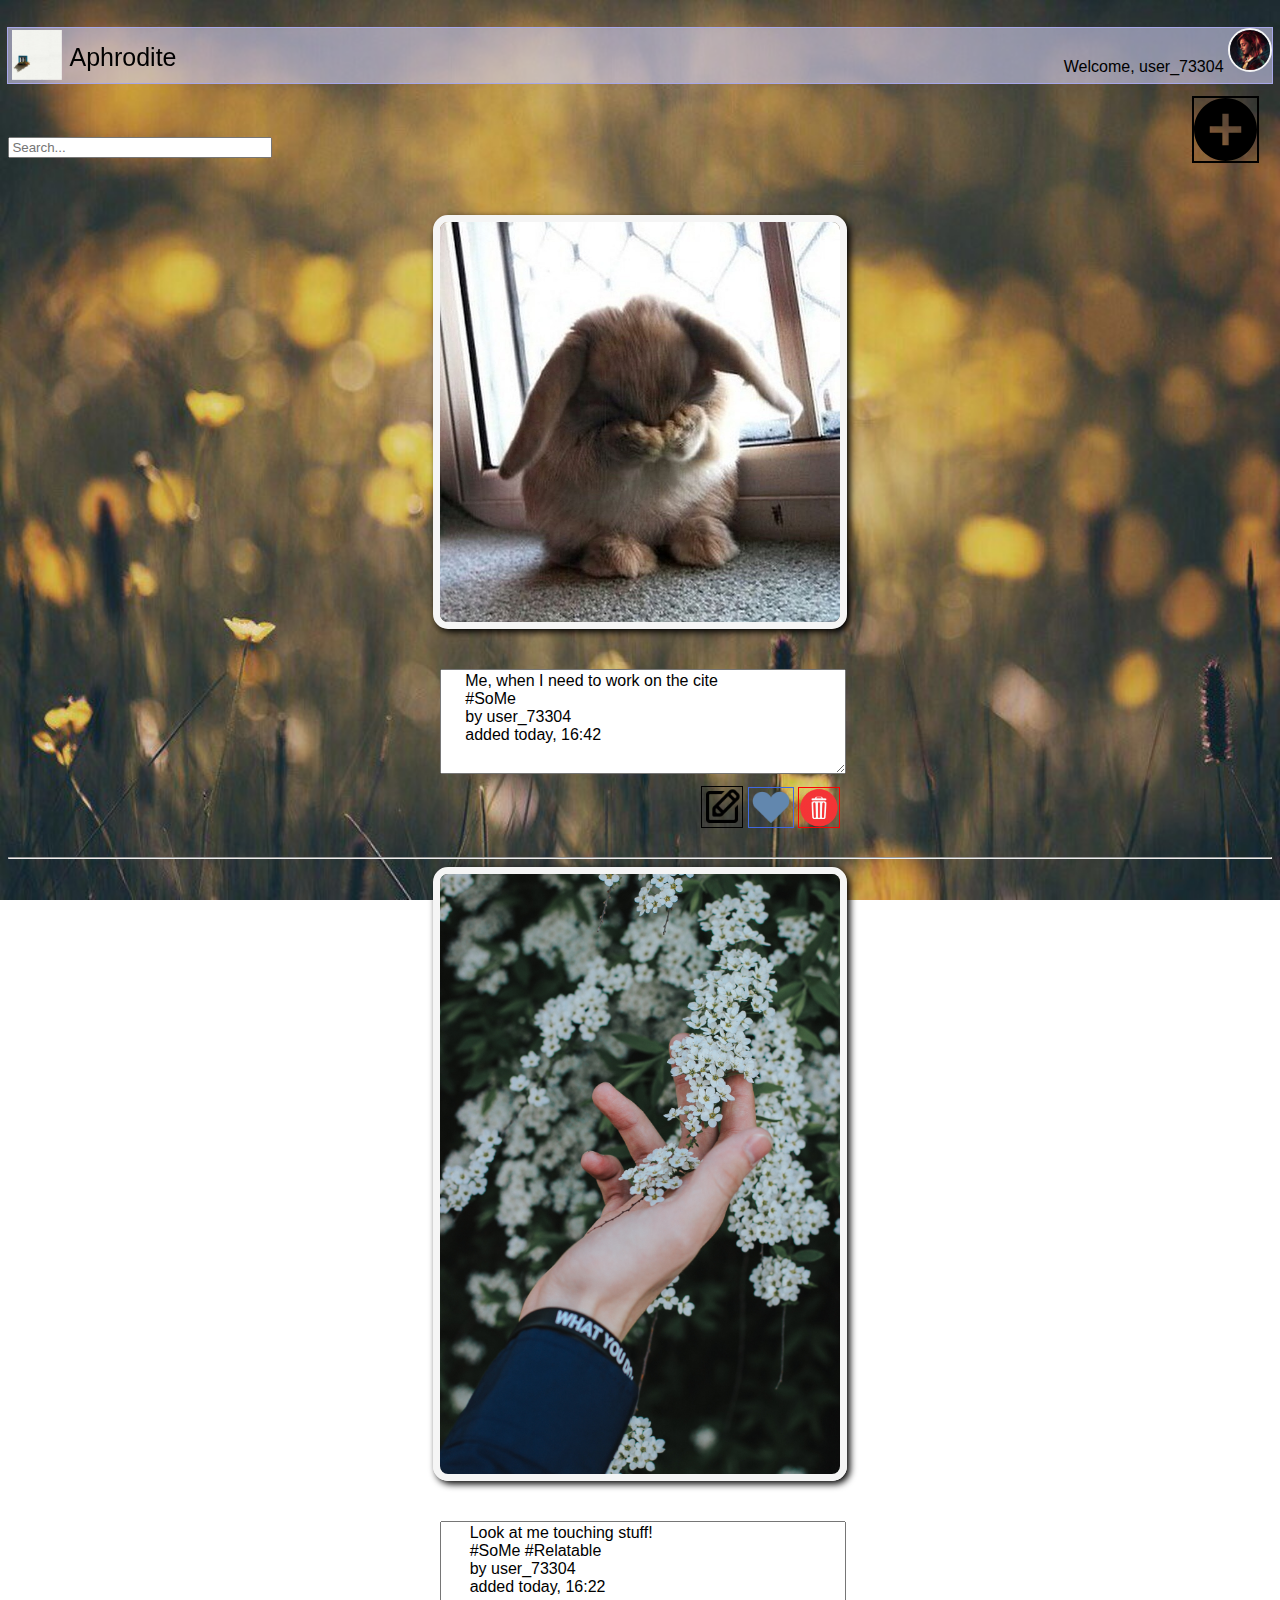
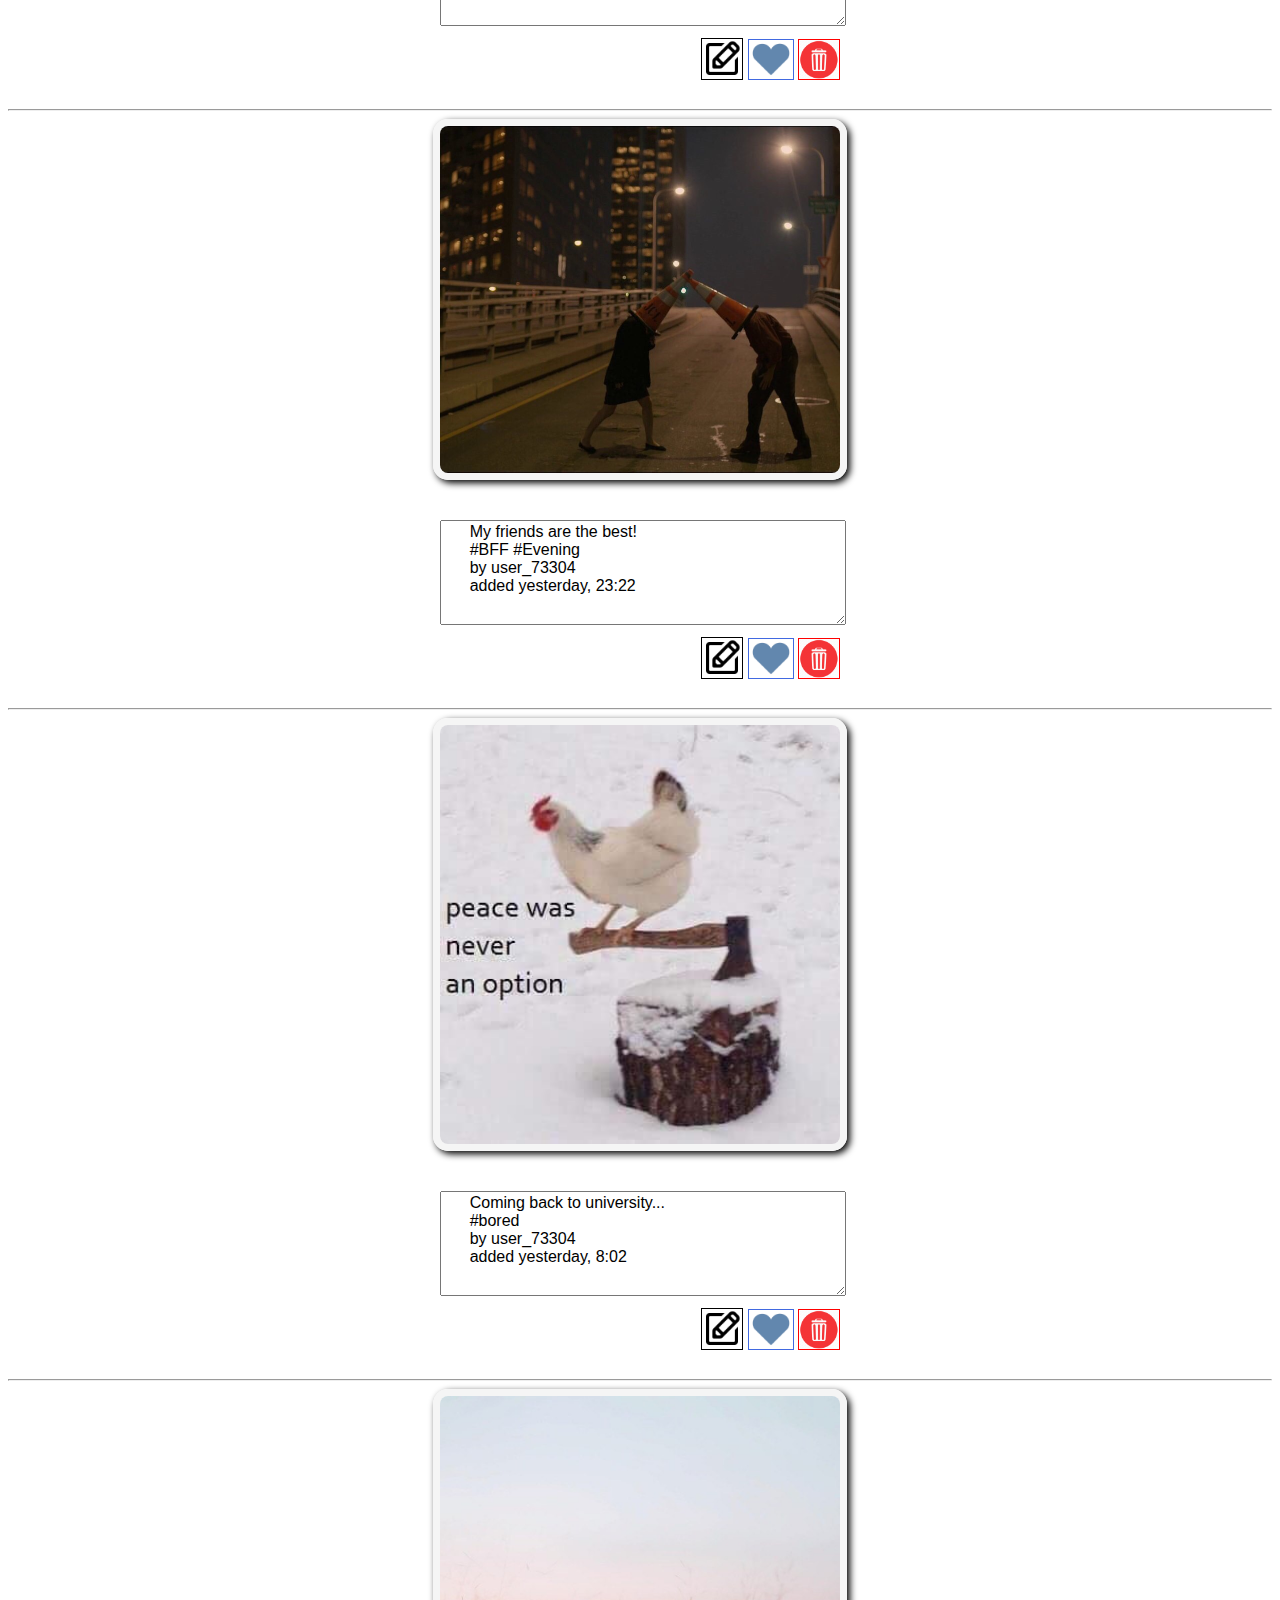
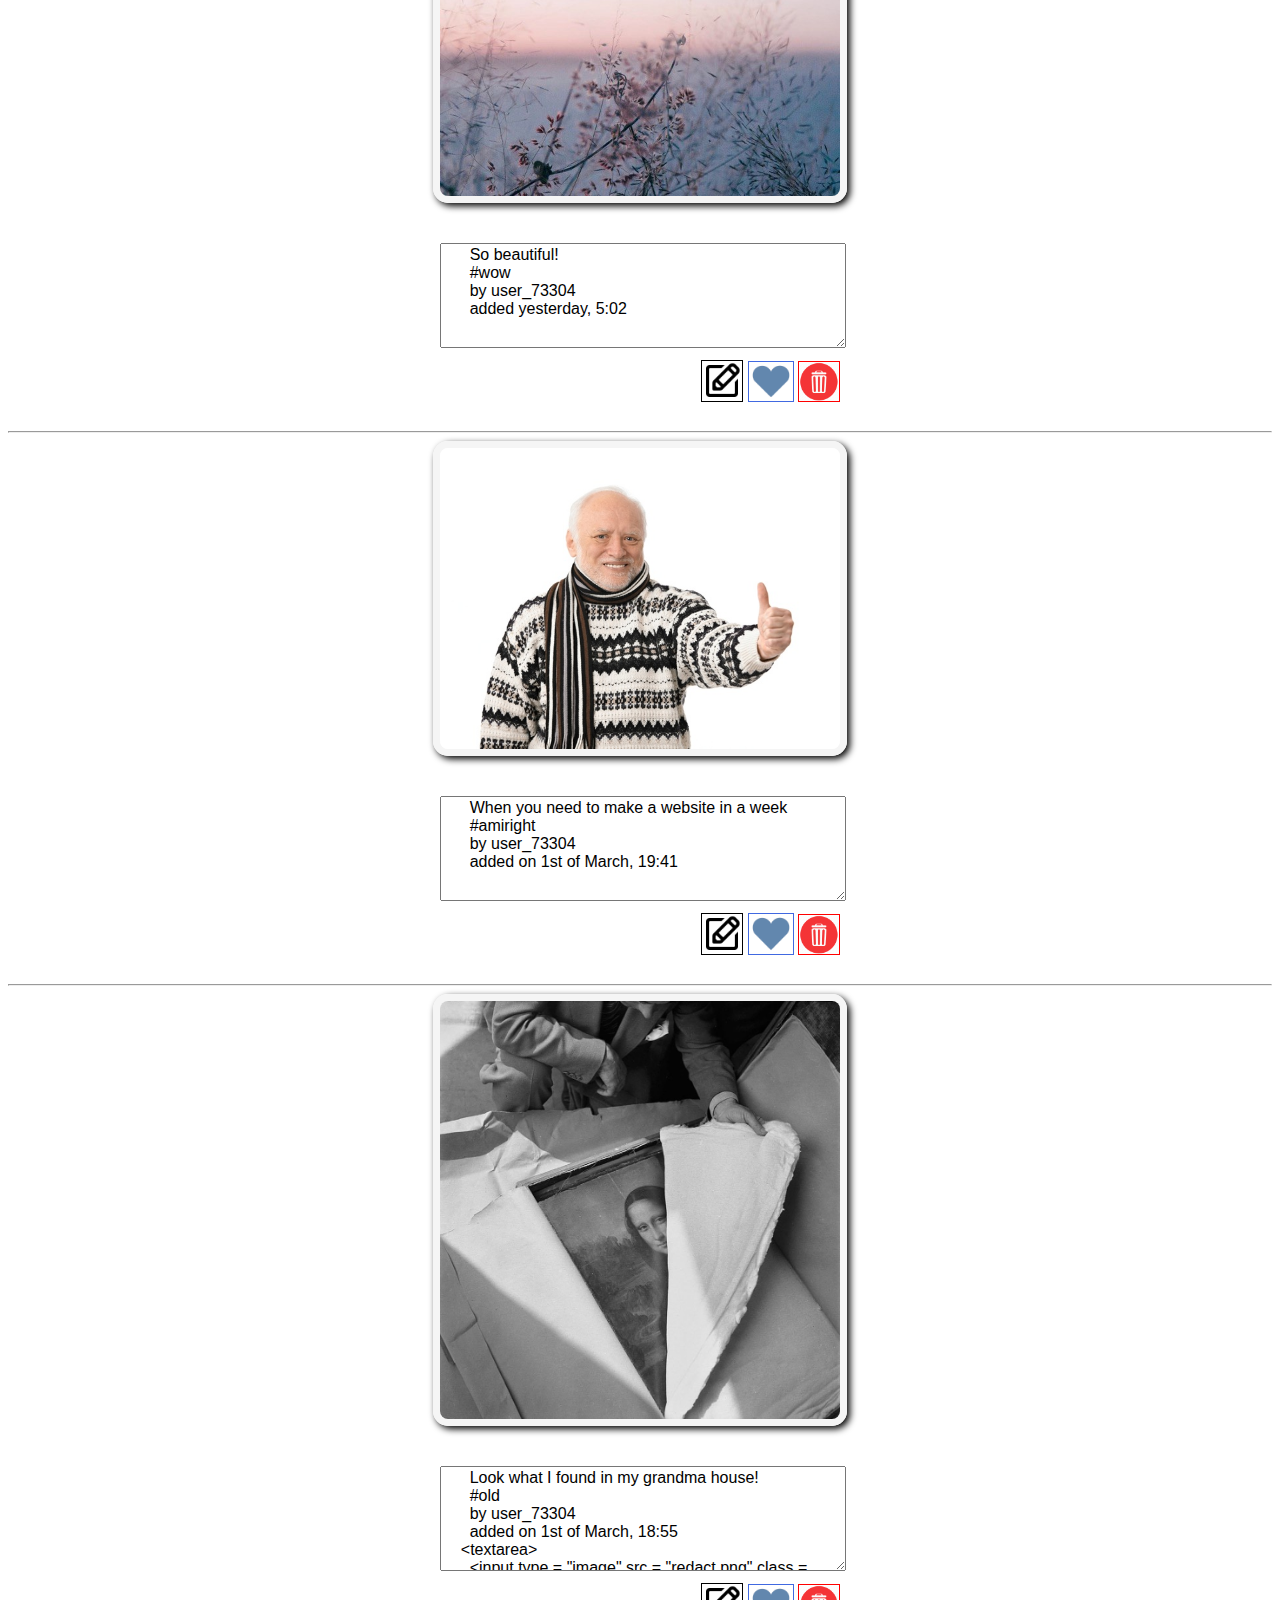
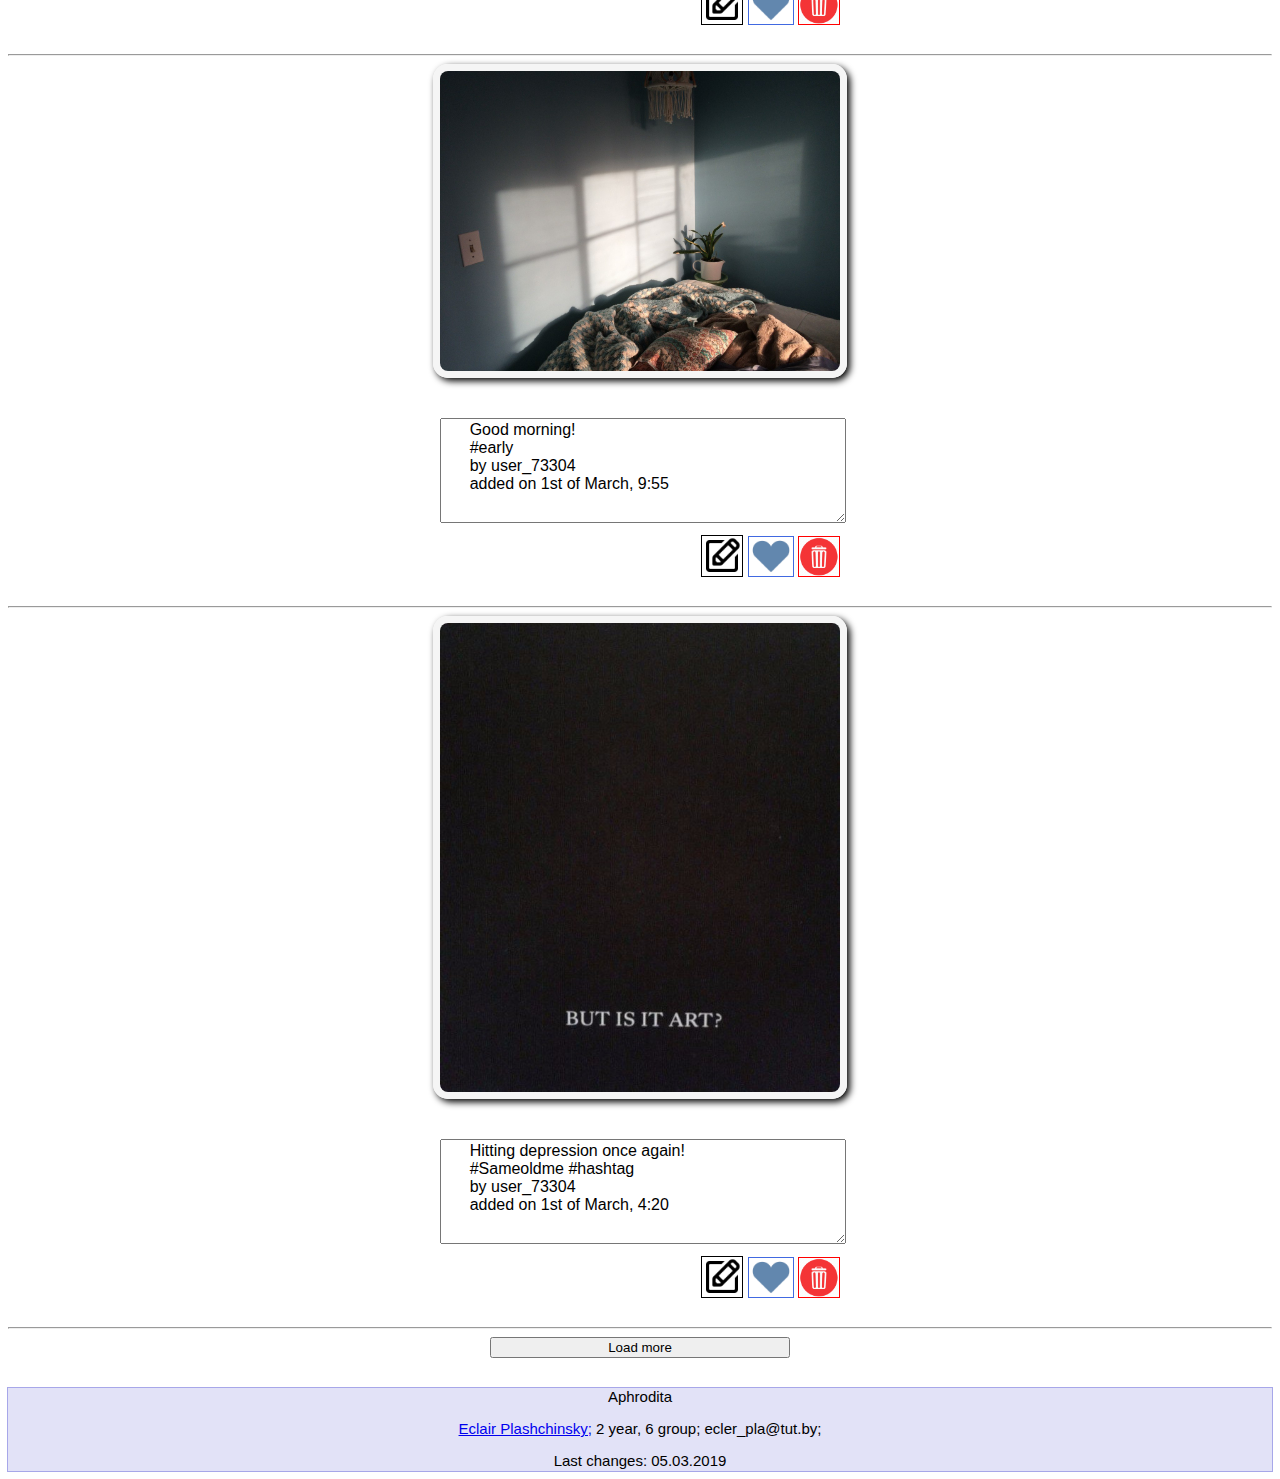
==== UI/index.html @ 10a07612 "added front page" ====
<!DOCTYPE html>
<html>

 <head>
    <meta http-equiv="Content-Type" content="text/html; charset=utf-8">
    <meta name="description" content="Замечательный сайт для 
    сохранности ваших воспоминаний!">
    <link rel="stylesheet" href="style.css">
    <title>Aphrodite</title>
 </head>
     
 <body>

  <header>
    <img class="header__logo" src="logo.jpg" alt="icon">
    <p class="header__sitename">Aphrodite</p> 
    <input placeholder="Search..." class = "forSearch"> </input>
    <headertext class = "profileText"><changingcolor >Welcome,</changingcolor>
    user_73304</headertext>
    <img src = "profile_picture.jpg" class = "profilePicture">
 
  </header>

  <form action="https://vk.com/ecler_dw" method="post">
  <input type = "image" src = "add.svg" class = "forAdd"></form>

  <br>
  <br>
  <img src = "picture1.jpg" class = "forImages">
  <div class = "forComments">
     <textarea name="comments" id="" cols="30" rows="10"
     class = "forComments__comments">
     Me, when I need to work on the cite
     #SoMe
     by user_73304
     added today, 16:42
    </textarea>
    <input type = "image" src = "redact.png" class = "forRedact">
    <input type = "image" src = "like.png" class = "forLikes">
    <input type = "image" src = "delete.png" class = "forDelete">
  </div>
  <hr>

  <img src = "picture2.jpg"  class = "forImages"> 
  <div class = "forComments">
      <textarea name="comments" id="" cols="30" rows="10" 
      class = "forComments__comments">
      Look at me touching stuff!
      #SoMe #Relatable
      by user_73304
      added today, 16:22
    </textarea>
      <input type = "image" src = "redact.png" class = "forRedact">
      <input type = "image" src = "like.png" class = "forLikes">
      <input type = "image" src = "delete.png" class = "forDelete">
  </div>
  <hr>
  <img src = "picture3.jpg"  class = "forImages">
  <div class = "forComments">
      <textarea name="comments" id="" cols="30" rows="10" 
      class = "forComments__comments">
      My friends are the best!
      #BFF #Evening
      by user_73304
      added yesterday, 23:22
    </textarea>
      <input type = "image" src = "redact.png" class = "forRedact">
      <input type = "image" src = "like.png" class = "forLikes">
      <input type = "image" src = "delete.png" class = "forDelete">
  </div>
  <hr>
  <img src = "picture4.jpg"  class = "forImages">
  <div class = "forComments">
      <textarea name="comments" id="" cols="30" rows="10" 
      class = "forComments__comments">
      Coming back to university...
      #bored
      by user_73304
      added yesterday, 8:02
    </textarea>
      <input type = "image" src = "redact.png" class = "forRedact">
      <input type = "image" src = "like.png" class = "forLikes">
      <input type = "image" src = "delete.png" class = "forDelete">
  </div>
  <hr>
  <img src = "picture5.jpg"  class = "forImages">
  <div class = "forComments">
      <textarea name="comments" id="" cols="30" rows="10" 
      class = "forComments__comments">
      So beautiful!
      #wow
      by user_73304
      added yesterday, 5:02
    </textarea>
      <input type = "image" src = "redact.png" class = "forRedact">
      <input type = "image" src = "like.png" class = "forLikes">
      <input type = "image" src = "delete.png" class = "forDelete">
  </div>
  <hr>
  <img src = "picture6.jpg"  class = "forImages">
  <div class = "forComments">
      <textarea name="comments" id="" cols="30" rows="10" 
      class = "forComments__comments">
      When you need to make a website in a week
      #amiright
      by user_73304
      added on 1st of March, 19:41
    </textarea>
      <input type = "image" src = "redact.png" class = "forRedact">
      <input type = "image" src = "like.png" class = "forLikes">
      <input type = "image" src = "delete.png" class = "forDelete">
  </div>
  <hr>
  <img src = "picture7.jpg"  class = "forImages">
  <div class = "forComments">
      <textarea name="comments" id="" cols="30" rows="10" 
      class = "forComments__comments">
      Look what I found in my grandma house!
      #old
      by user_73304
      added on 1st of March, 18:55
    <textarea>
      <input type = "image" src = "redact.png" class = "forRedact">
      <input type = "image" src = "like.png" class = "forLikes">
      <input type = "image" src = "delete.png" class = "forDelete">
  </div>
  <hr>
  <img src = "picture8.jpg"  class = "forImages">
  <div class = "forComments">
      <textarea name="comments" id="" cols="30" rows="10" 
      class = "forComments__comments">
      Did u miss me?
      #Me #hashtag
      by user_73304
      added on 1st of March, 17:35
    </textarea>
      <input type = "image" src = "redact.png" class = "forRedact">
      <input type = "image" src = "like.png" class = "forLikes">
      <input type = "image" src = "delete.png" class = "forDelete">
  </div>
  <hr>
  <img src = "picture9.jpg"  class = "forImages">
  <div class = "forComments">
      <textarea name="comments" id="" cols="30" rows="10" 
      class = "forComments__comments">
      Good morning!
      #early
      by user_73304
      added on 1st of March, 9:55
    </textarea>
      <input type = "image" src = "redact.png" class = "forRedact">
      <input type = "image" src = "like.png" class = "forLikes">
      <input type = "image" src = "delete.png" class = "forDelete">
  </div>
  <hr>
  <img src = "picture10.jpg"  class = "forImages"> 
  <div class = "forComments">
      <textarea name="comments" id="" cols="30" rows="10" 
      class = "forComments__comments">
      Hitting depression once again!
      #Sameoldme #hashtag
      by user_73304
      added on 1st of March, 4:20
    </textarea>
      <input type = "image" src = "redact.png" class = "forRedact">
      <input type = "image" src = "like.png" class = "forLikes">
      <input type = "image" src = "delete.png" class = "forDelete">
  </div>
  <hr>

  <button class = "forButton">Load more</button>

  <script>
    var heading = document.querySelector('changingcolor');
      setInterval(function () {
        var hue = 'rgb(' + (Math.floor(Math.random() * 256)) +
          ',' +
          (Math.floor(Math.random() * 256)) +
          ',' +
          (Math.floor(Math.random() * 256)) + ')';
       heading.style.color = hue;
      }, 1000);
    </script> 

<footer>
   <p>Aphrodita</p>

   <a href="https://vk.com/ecler_dw" title = "don't be shy">
     Eclair Plashchinsky;</a>
    2 year, 6 group;
    ecler_pla@tut.by;

   <p>Last changes: 05.03.2019</p>
</footer>

 </body>
</html>
---- UI/style.css ----
body{
     font-family: Arial, Verdana,  sans-serif; 
     font-size: 12pt; 
     text-align: right;
     background-image: url("background.jpg");
     background-size: 100%;
     background-repeat: round;
     background-attachment:fixed;
     color: black; 
}


header {
     background-color: rgba(207, 207, 241, 0.6);
     background-size: 100%;
     outline:1px solid rgb(167, 167, 233);
     height: 55px;
     margin-top: 28px;
     background-attachment:fixed;
}


footer {
     background-color: rgba(207, 207, 241, 0.6);
     text-align-last: center;
     background-size: 100%;
     outline:1px solid rgb(167, 167, 233);
     height: 83px;
     margin-top: 30px;
     background-attachment:fixed;
     font-size: 15px;
}
    

.header__logo {
     position: fixed;
     height: 50px;
     width: 50px;
     margin: 2px;
     left: 10px;   
}

.header__sitename {
     position: fixed;
     height: 36px;
     width: 200px;
     text-align: center;
     font-size: 25px;
     margin: 15px;
}

.forSearch{
     width: 20%;
     position: fixed;
     margin: 2px;
     left: 0.5%;
     top: 15%;
}

.profilePicture{
     border: 2px solid whitesmoke;
     border-radius: 100px;
     width: 40px; 
     display: inline-block;
     transition: 1s all;
}

.profilePicture:hover{
     transform: scale(1.1);
     transform: rotate(180deg);
     cursor: pointer;
}

.forAdd{
     margin: 1%;
     width: 5%;
     border: 2px solid black;
     transition: 0.5s all;
}

.forAdd:hover{
     transform: scale(1.1);  
}

.forImages{
     border: 7px solid whitesmoke;
     border-radius: 15px;
     box-shadow: 3px 3px 7px #000000;
     display: block;
     margin: 0 auto;
     padding-top: 0px;
     width: 400px;
     transition: 1s all;
}

.forImages:hover{
     transform: scale(1.1);
     border: 7px solid black;
     cursor: pointer;
}

.forComments {
     display: block;
     margin: 5px auto;
     width: 400px;
     height: 180px;
}

.forComments__comments {
     display: block;
     height: 55%;
     margin: 10% auto 3%;
     width: 400px;
     font-family: Verdana,  sans-serif; 
     font-size: 12pt; 
}

.forLikes{
     width: 11%;
     border: 1px solid royalblue;
     transition: 0.5s all;
}

.forLikes:hover{
     transform: scale(1.1);  
}

.forRedact{
     width: 10%;
     border: 1px solid black;
     transition: 0.5s all;
}

.forRedact:hover{
    transform: scale(1.1);  
}

.forDelete{
     width: 10%;
     border: 1px solid red;
     transition: 0.5s all;
}

.forDelete:hover{
   transform: scale(1.1);  
}

.forButton{
     text-align-last: center;
     width: 300px;
     margin: 0 calc(50% - 150px);
}

p {
     color: black; 
  }
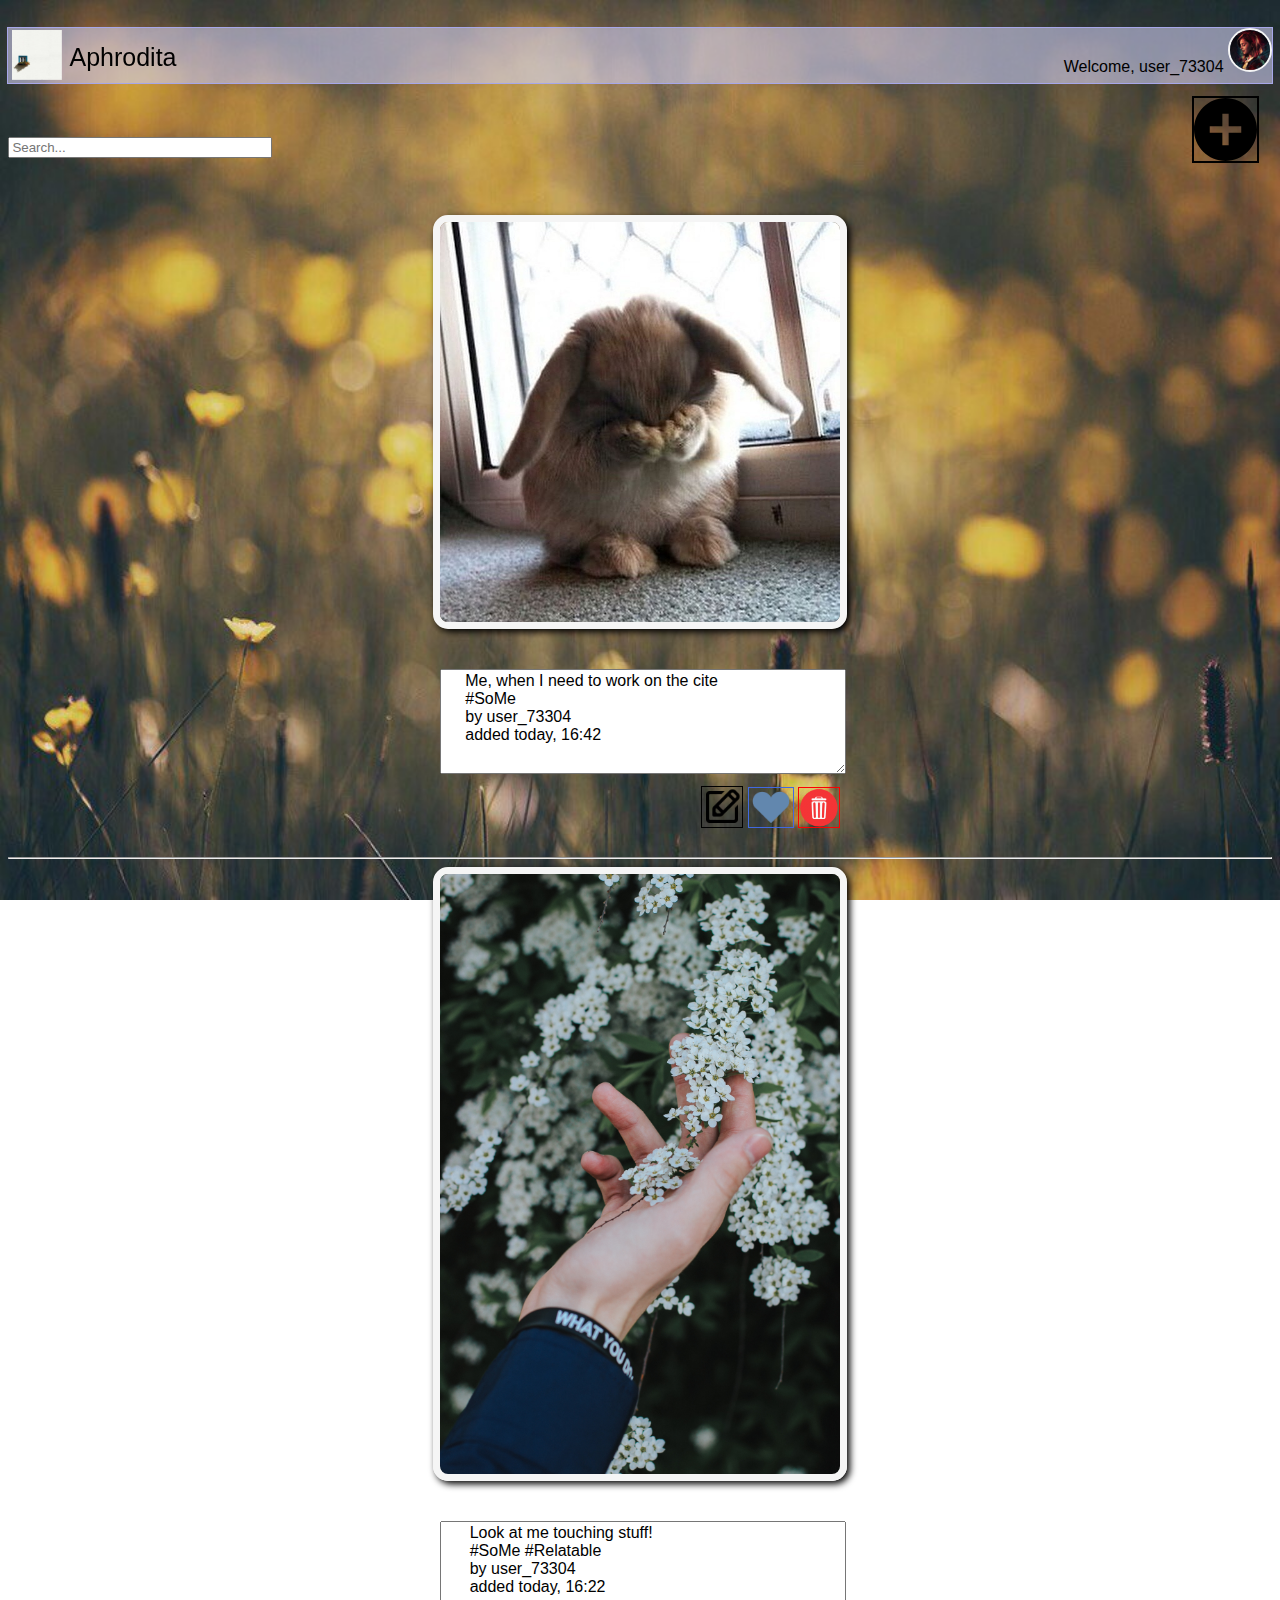
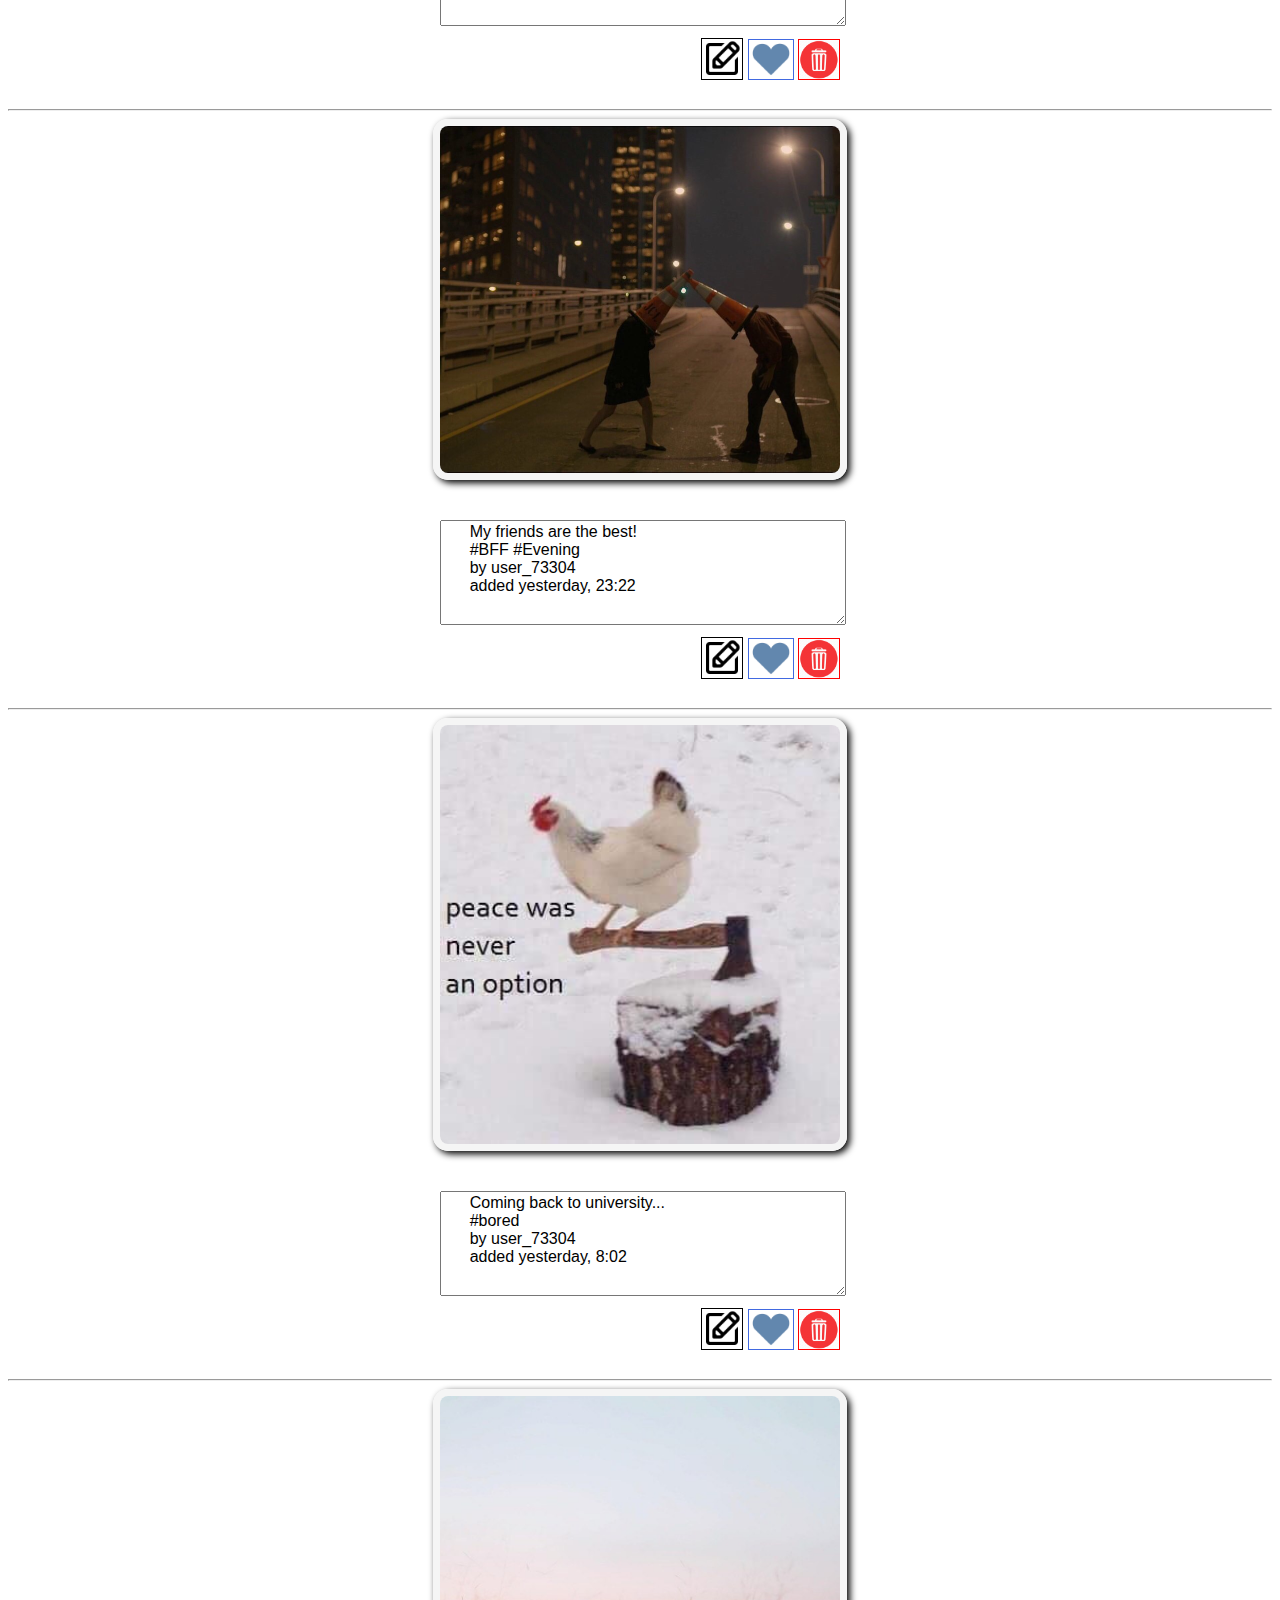
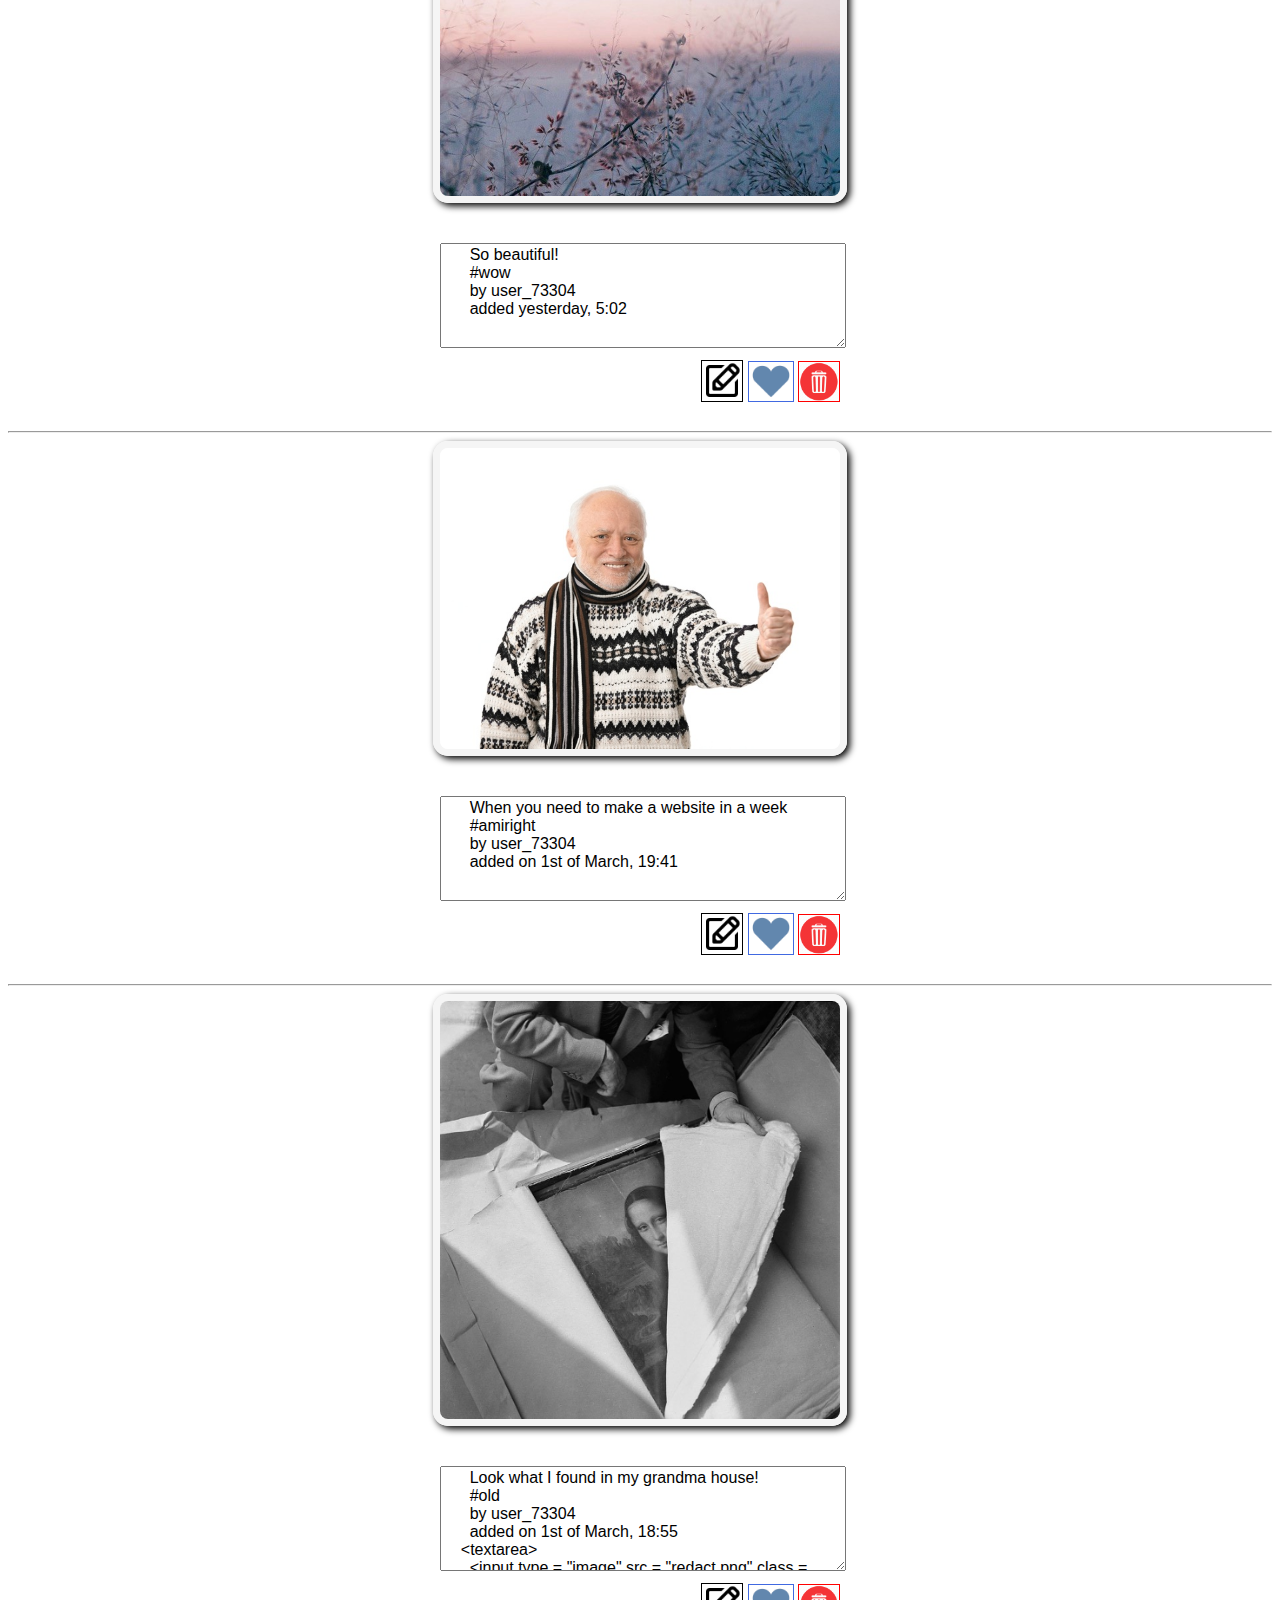
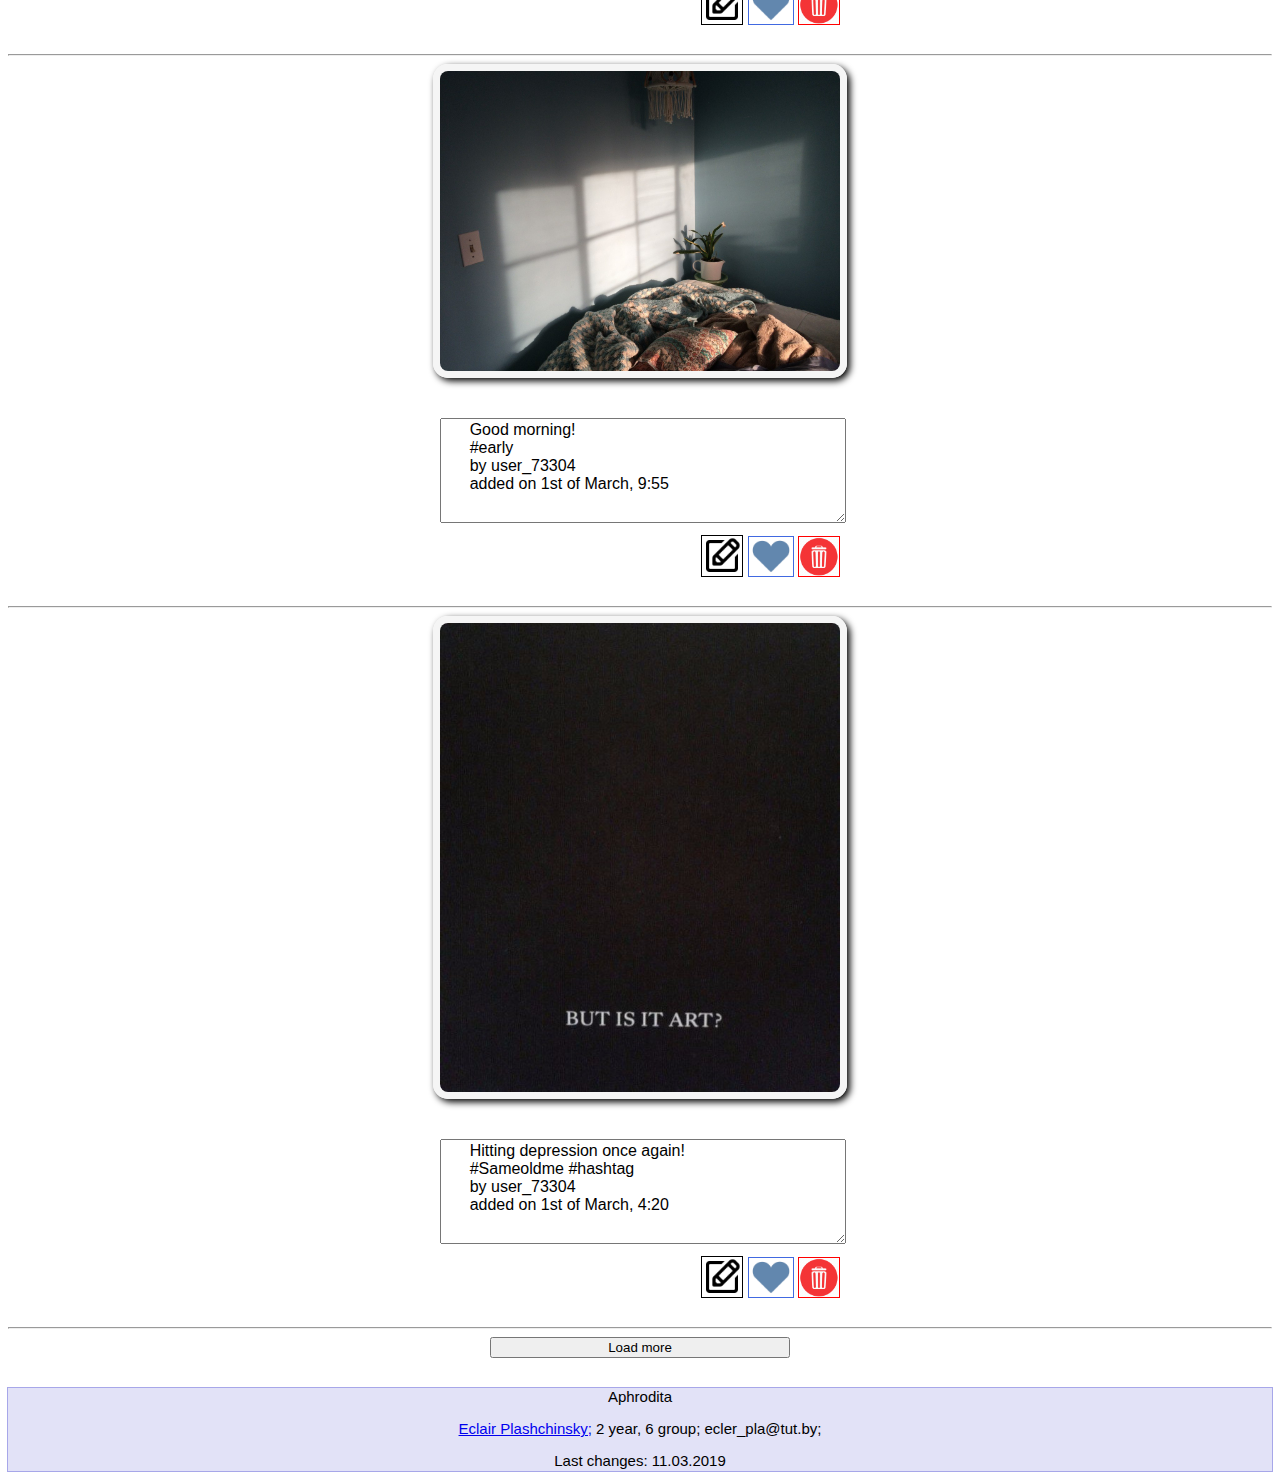
==== commit 22b16653: "added java script file" ====
--- a/UI/index.html
+++ b/UI/index.html
@@ -6,14 +6,14 @@
     <meta name="description" content="Замечательный сайт для 
     сохранности ваших воспоминаний!">
     <link rel="stylesheet" href="style.css">
-    <title>Aphrodite</title>
+    <title>Aphrodita</title>
  </head>
      
  <body>
 
   <header>
     <img class="header__logo" src="logo.jpg" alt="icon">
-    <p class="header__sitename">Aphrodite</p> 
+    <p class="header__sitename">Aphrodita</p> 
     <input placeholder="Search..." class = "forSearch"> </input>
     <headertext class = "profileText"><changingcolor >Welcome,</changingcolor>
     user_73304</headertext>
@@ -170,17 +170,7 @@
 
   <button class = "forButton">Load more</button>
 
-  <script>
-    var heading = document.querySelector('changingcolor');
-      setInterval(function () {
-        var hue = 'rgb(' + (Math.floor(Math.random() * 256)) +
-          ',' +
-          (Math.floor(Math.random() * 256)) +
-          ',' +
-          (Math.floor(Math.random() * 256)) + ')';
-       heading.style.color = hue;
-      }, 1000);
-    </script> 
+  <script src = "main.js" ></script> 
 
 <footer>
    <p>Aphrodita</p>
@@ -190,7 +180,7 @@
     2 year, 6 group;
     ecler_pla@tut.by;
 
-   <p>Last changes: 05.03.2019</p>
+   <p>Last changes: 11.03.2019</p>
 </footer>
 
  </body>
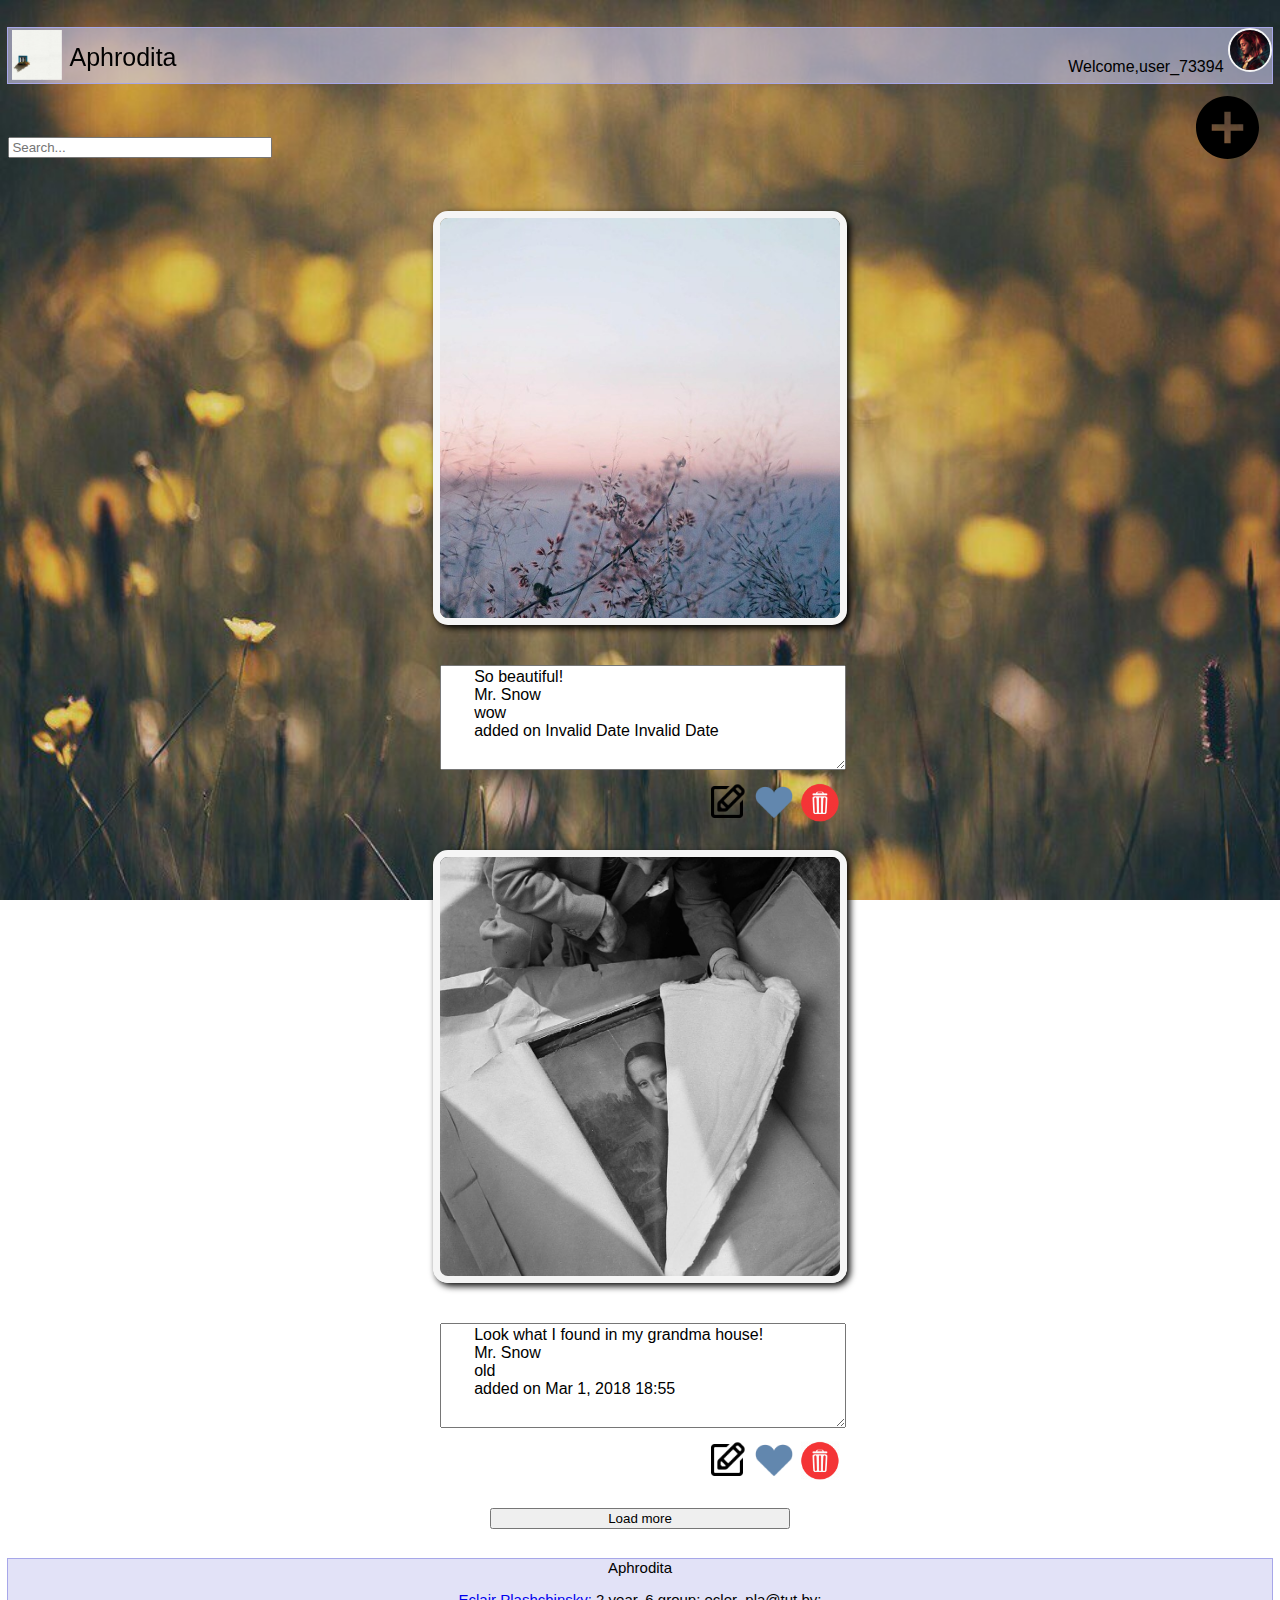
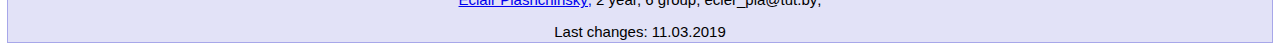
==== commit df45559b: "task 6" ====
--- a/UI/index.html
+++ b/UI/index.html
@@ -15,160 +15,22 @@
     <img class="header__logo" src="logo.jpg" alt="icon">
     <p class="header__sitename">Aphrodita</p> 
     <input placeholder="Search..." class = "forSearch"> </input>
-    <headertext class = "profileText"><changingcolor >Welcome,</changingcolor>
-    user_73304</headertext>
-    <img src = "profile_picture.jpg" class = "profilePicture">
- 
+    <div id = "whoAreYou"></div> 
   </header>
 
   <form action="https://vk.com/ecler_dw" method="post">
   <input type = "image" src = "add.svg" class = "forAdd"></form>
 
   <br>
-  <br>
-  <img src = "picture1.jpg" class = "forImages">
-  <div class = "forComments">
-     <textarea name="comments" id="" cols="30" rows="10"
-     class = "forComments__comments">
-     Me, when I need to work on the cite
-     #SoMe
-     by user_73304
-     added today, 16:42
-    </textarea>
-    <input type = "image" src = "redact.png" class = "forRedact">
-    <input type = "image" src = "like.png" class = "forLikes">
-    <input type = "image" src = "delete.png" class = "forDelete">
+  <br> 
+  
+  <div id="photos"></div> 
+  
+  <div id="popup-photos" hidden></div>
+
+  <div class="main-buttons">
   </div>
-  <hr>
-
-  <img src = "picture2.jpg"  class = "forImages"> 
-  <div class = "forComments">
-      <textarea name="comments" id="" cols="30" rows="10" 
-      class = "forComments__comments">
-      Look at me touching stuff!
-      #SoMe #Relatable
-      by user_73304
-      added today, 16:22
-    </textarea>
-      <input type = "image" src = "redact.png" class = "forRedact">
-      <input type = "image" src = "like.png" class = "forLikes">
-      <input type = "image" src = "delete.png" class = "forDelete">
-  </div>
-  <hr>
-  <img src = "picture3.jpg"  class = "forImages">
-  <div class = "forComments">
-      <textarea name="comments" id="" cols="30" rows="10" 
-      class = "forComments__comments">
-      My friends are the best!
-      #BFF #Evening
-      by user_73304
-      added yesterday, 23:22
-    </textarea>
-      <input type = "image" src = "redact.png" class = "forRedact">
-      <input type = "image" src = "like.png" class = "forLikes">
-      <input type = "image" src = "delete.png" class = "forDelete">
-  </div>
-  <hr>
-  <img src = "picture4.jpg"  class = "forImages">
-  <div class = "forComments">
-      <textarea name="comments" id="" cols="30" rows="10" 
-      class = "forComments__comments">
-      Coming back to university...
-      #bored
-      by user_73304
-      added yesterday, 8:02
-    </textarea>
-      <input type = "image" src = "redact.png" class = "forRedact">
-      <input type = "image" src = "like.png" class = "forLikes">
-      <input type = "image" src = "delete.png" class = "forDelete">
-  </div>
-  <hr>
-  <img src = "picture5.jpg"  class = "forImages">
-  <div class = "forComments">
-      <textarea name="comments" id="" cols="30" rows="10" 
-      class = "forComments__comments">
-      So beautiful!
-      #wow
-      by user_73304
-      added yesterday, 5:02
-    </textarea>
-      <input type = "image" src = "redact.png" class = "forRedact">
-      <input type = "image" src = "like.png" class = "forLikes">
-      <input type = "image" src = "delete.png" class = "forDelete">
-  </div>
-  <hr>
-  <img src = "picture6.jpg"  class = "forImages">
-  <div class = "forComments">
-      <textarea name="comments" id="" cols="30" rows="10" 
-      class = "forComments__comments">
-      When you need to make a website in a week
-      #amiright
-      by user_73304
-      added on 1st of March, 19:41
-    </textarea>
-      <input type = "image" src = "redact.png" class = "forRedact">
-      <input type = "image" src = "like.png" class = "forLikes">
-      <input type = "image" src = "delete.png" class = "forDelete">
-  </div>
-  <hr>
-  <img src = "picture7.jpg"  class = "forImages">
-  <div class = "forComments">
-      <textarea name="comments" id="" cols="30" rows="10" 
-      class = "forComments__comments">
-      Look what I found in my grandma house!
-      #old
-      by user_73304
-      added on 1st of March, 18:55
-    <textarea>
-      <input type = "image" src = "redact.png" class = "forRedact">
-      <input type = "image" src = "like.png" class = "forLikes">
-      <input type = "image" src = "delete.png" class = "forDelete">
-  </div>
-  <hr>
-  <img src = "picture8.jpg"  class = "forImages">
-  <div class = "forComments">
-      <textarea name="comments" id="" cols="30" rows="10" 
-      class = "forComments__comments">
-      Did u miss me?
-      #Me #hashtag
-      by user_73304
-      added on 1st of March, 17:35
-    </textarea>
-      <input type = "image" src = "redact.png" class = "forRedact">
-      <input type = "image" src = "like.png" class = "forLikes">
-      <input type = "image" src = "delete.png" class = "forDelete">
-  </div>
-  <hr>
-  <img src = "picture9.jpg"  class = "forImages">
-  <div class = "forComments">
-      <textarea name="comments" id="" cols="30" rows="10" 
-      class = "forComments__comments">
-      Good morning!
-      #early
-      by user_73304
-      added on 1st of March, 9:55
-    </textarea>
-      <input type = "image" src = "redact.png" class = "forRedact">
-      <input type = "image" src = "like.png" class = "forLikes">
-      <input type = "image" src = "delete.png" class = "forDelete">
-  </div>
-  <hr>
-  <img src = "picture10.jpg"  class = "forImages"> 
-  <div class = "forComments">
-      <textarea name="comments" id="" cols="30" rows="10" 
-      class = "forComments__comments">
-      Hitting depression once again!
-      #Sameoldme #hashtag
-      by user_73304
-      added on 1st of March, 4:20
-    </textarea>
-      <input type = "image" src = "redact.png" class = "forRedact">
-      <input type = "image" src = "like.png" class = "forLikes">
-      <input type = "image" src = "delete.png" class = "forDelete">
-  </div>
-  <hr>
-
-  <button class = "forButton">Load more</button>
+ <button class = "forButton">Load more</button>
 
   <script src = "main.js" ></script> 
 
--- a/UI/style.css
+++ b/UI/style.css
@@ -74,7 +74,6 @@
 .forAdd{
      margin: 1%;
      width: 5%;
-     border: 2px solid black;
      transition: 0.5s all;
 }
 
@@ -117,7 +116,6 @@
 
 .forLikes{
      width: 11%;
-     border: 1px solid royalblue;
      transition: 0.5s all;
 }
 
@@ -127,7 +125,6 @@
 
 .forRedact{
      width: 10%;
-     border: 1px solid black;
      transition: 0.5s all;
 }
 
@@ -137,7 +134,6 @@
 
 .forDelete{
      width: 10%;
-     border: 1px solid red;
      transition: 0.5s all;
 }
 
@@ -153,4 +149,6 @@
 
 p {
      color: black; 
-  }+  }
+ 
+ 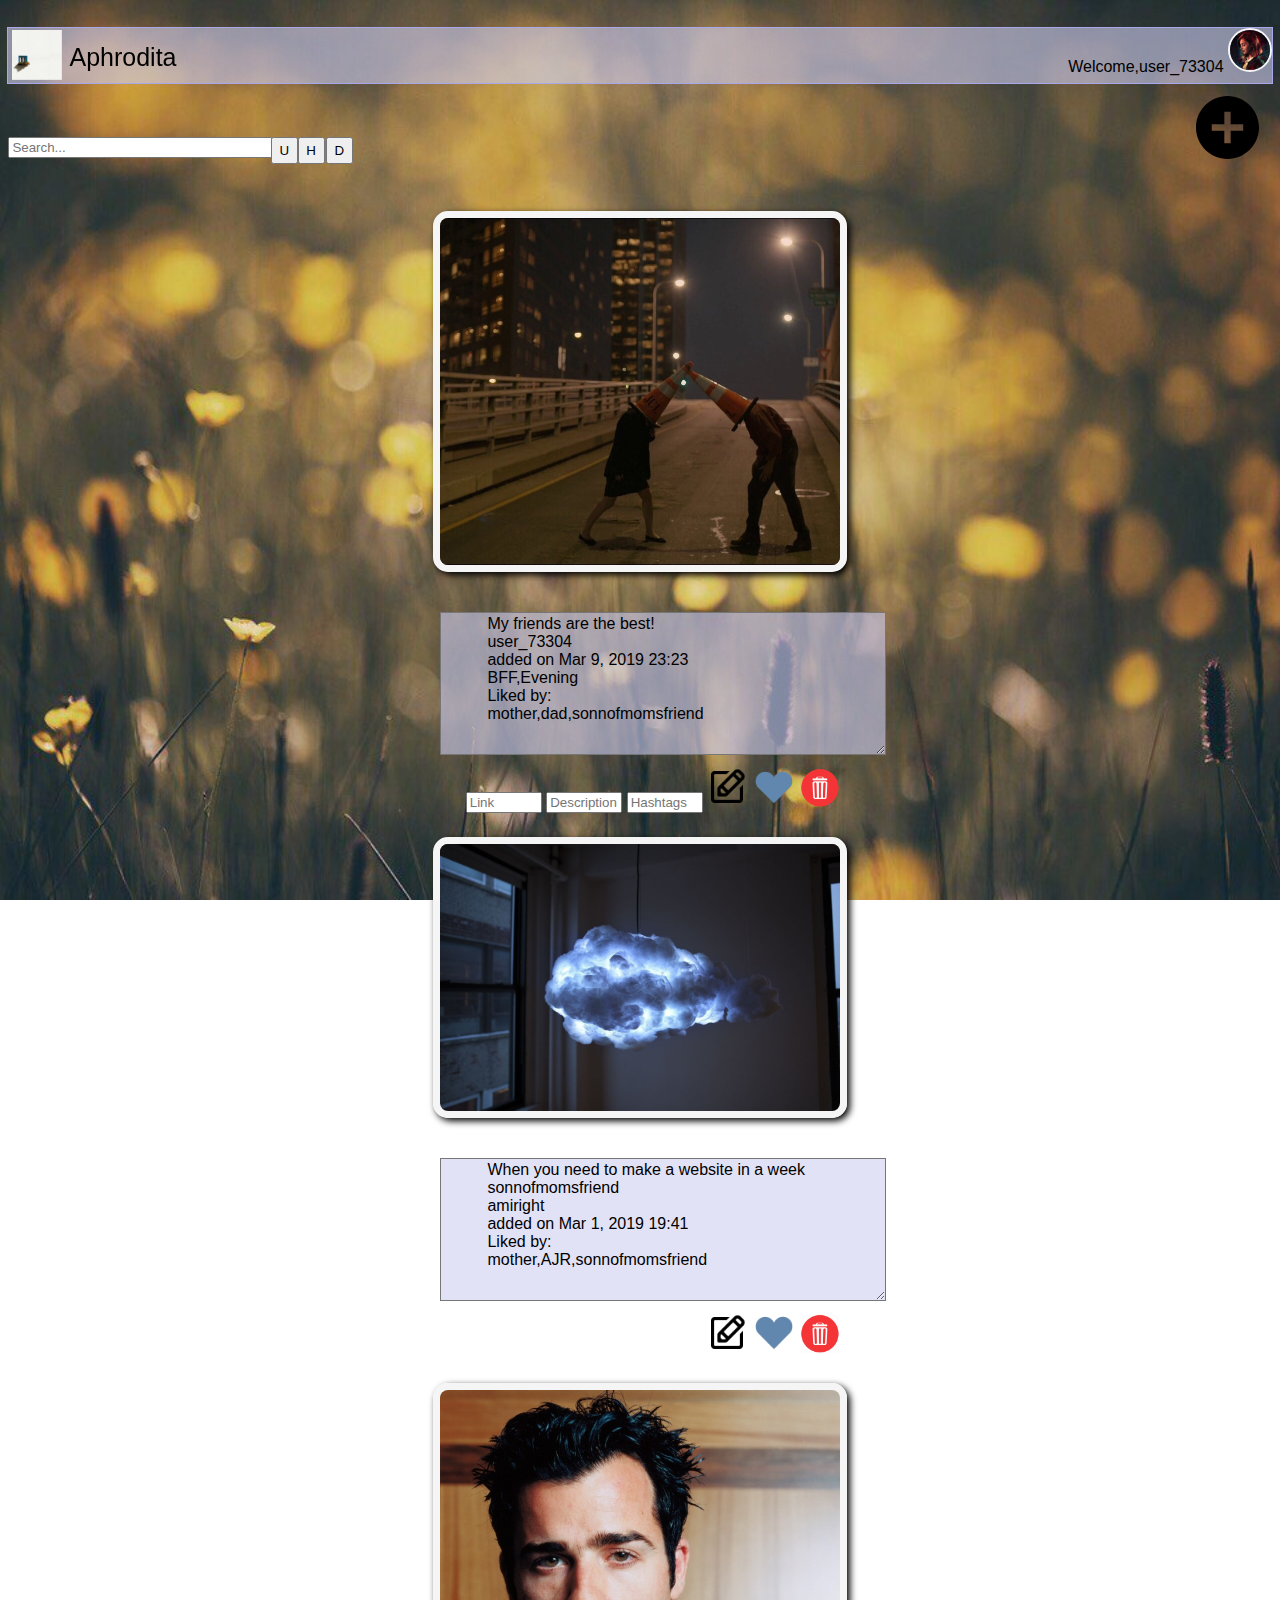
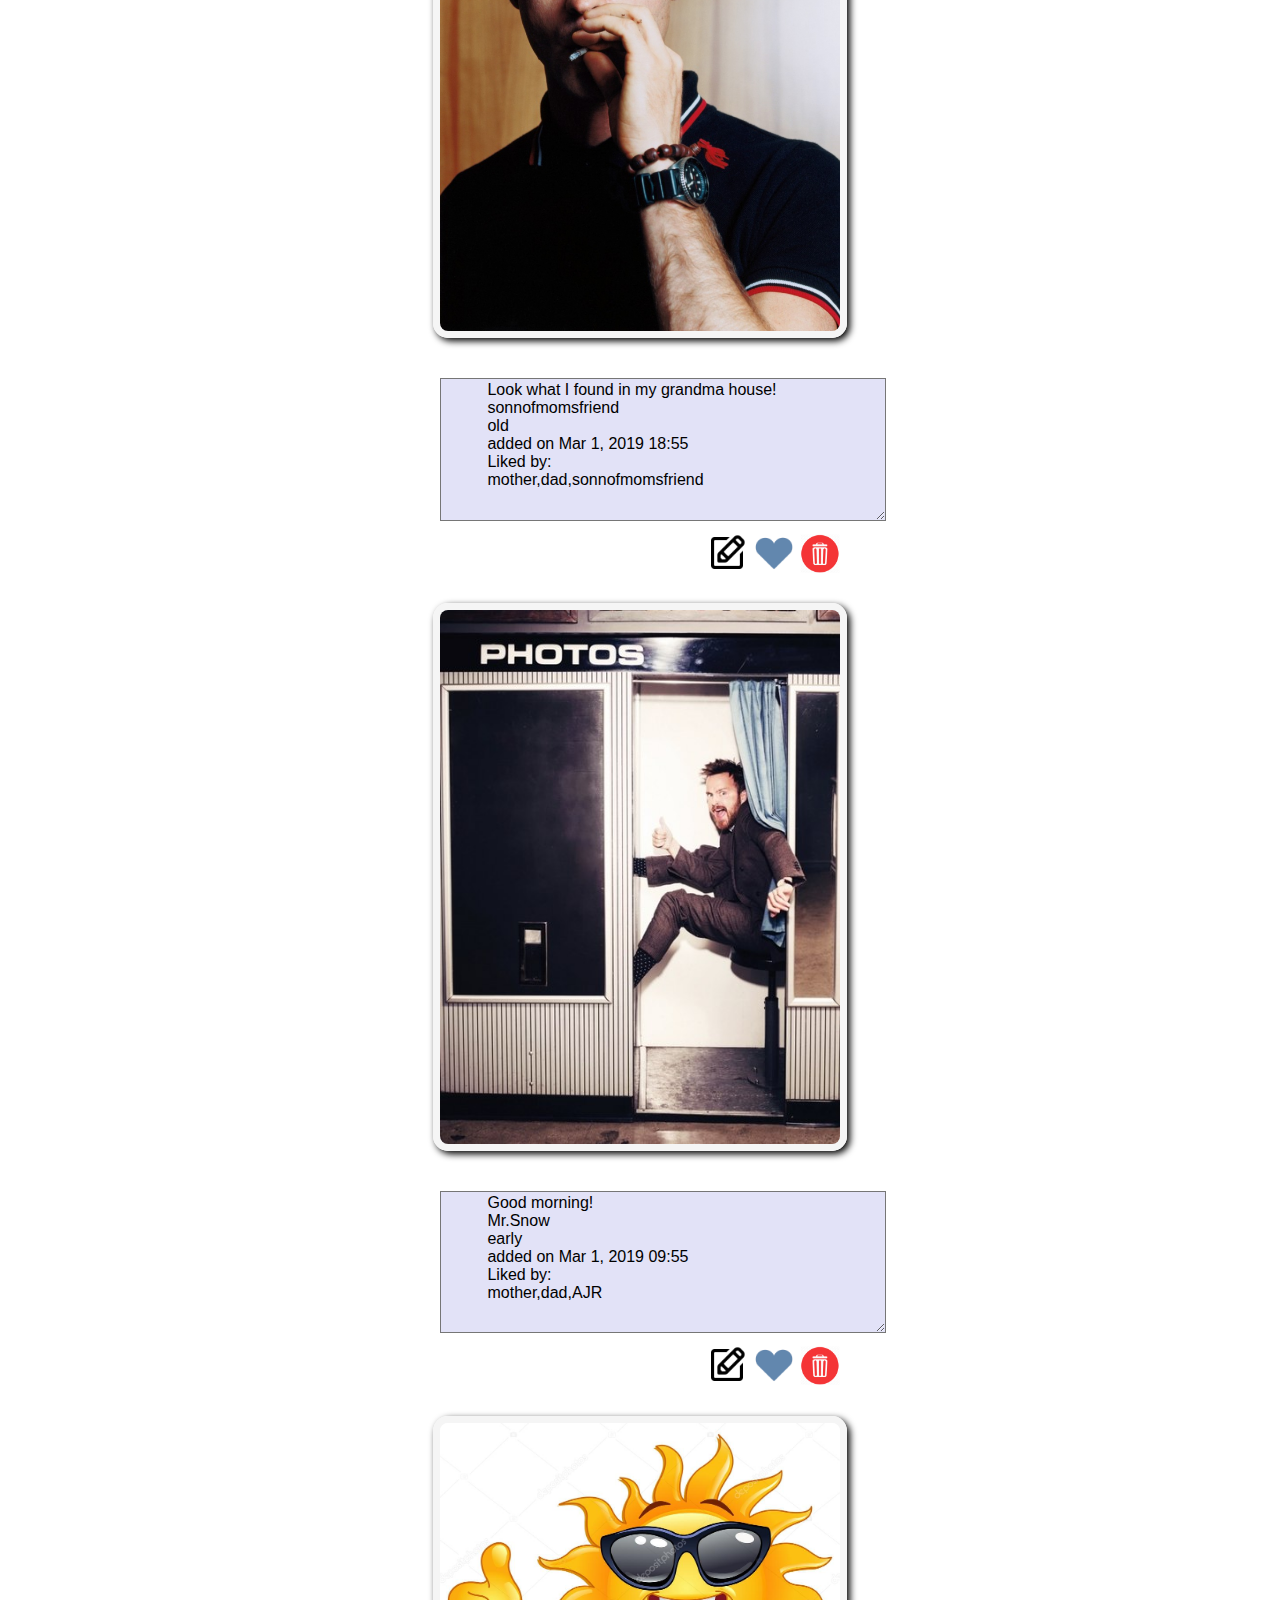
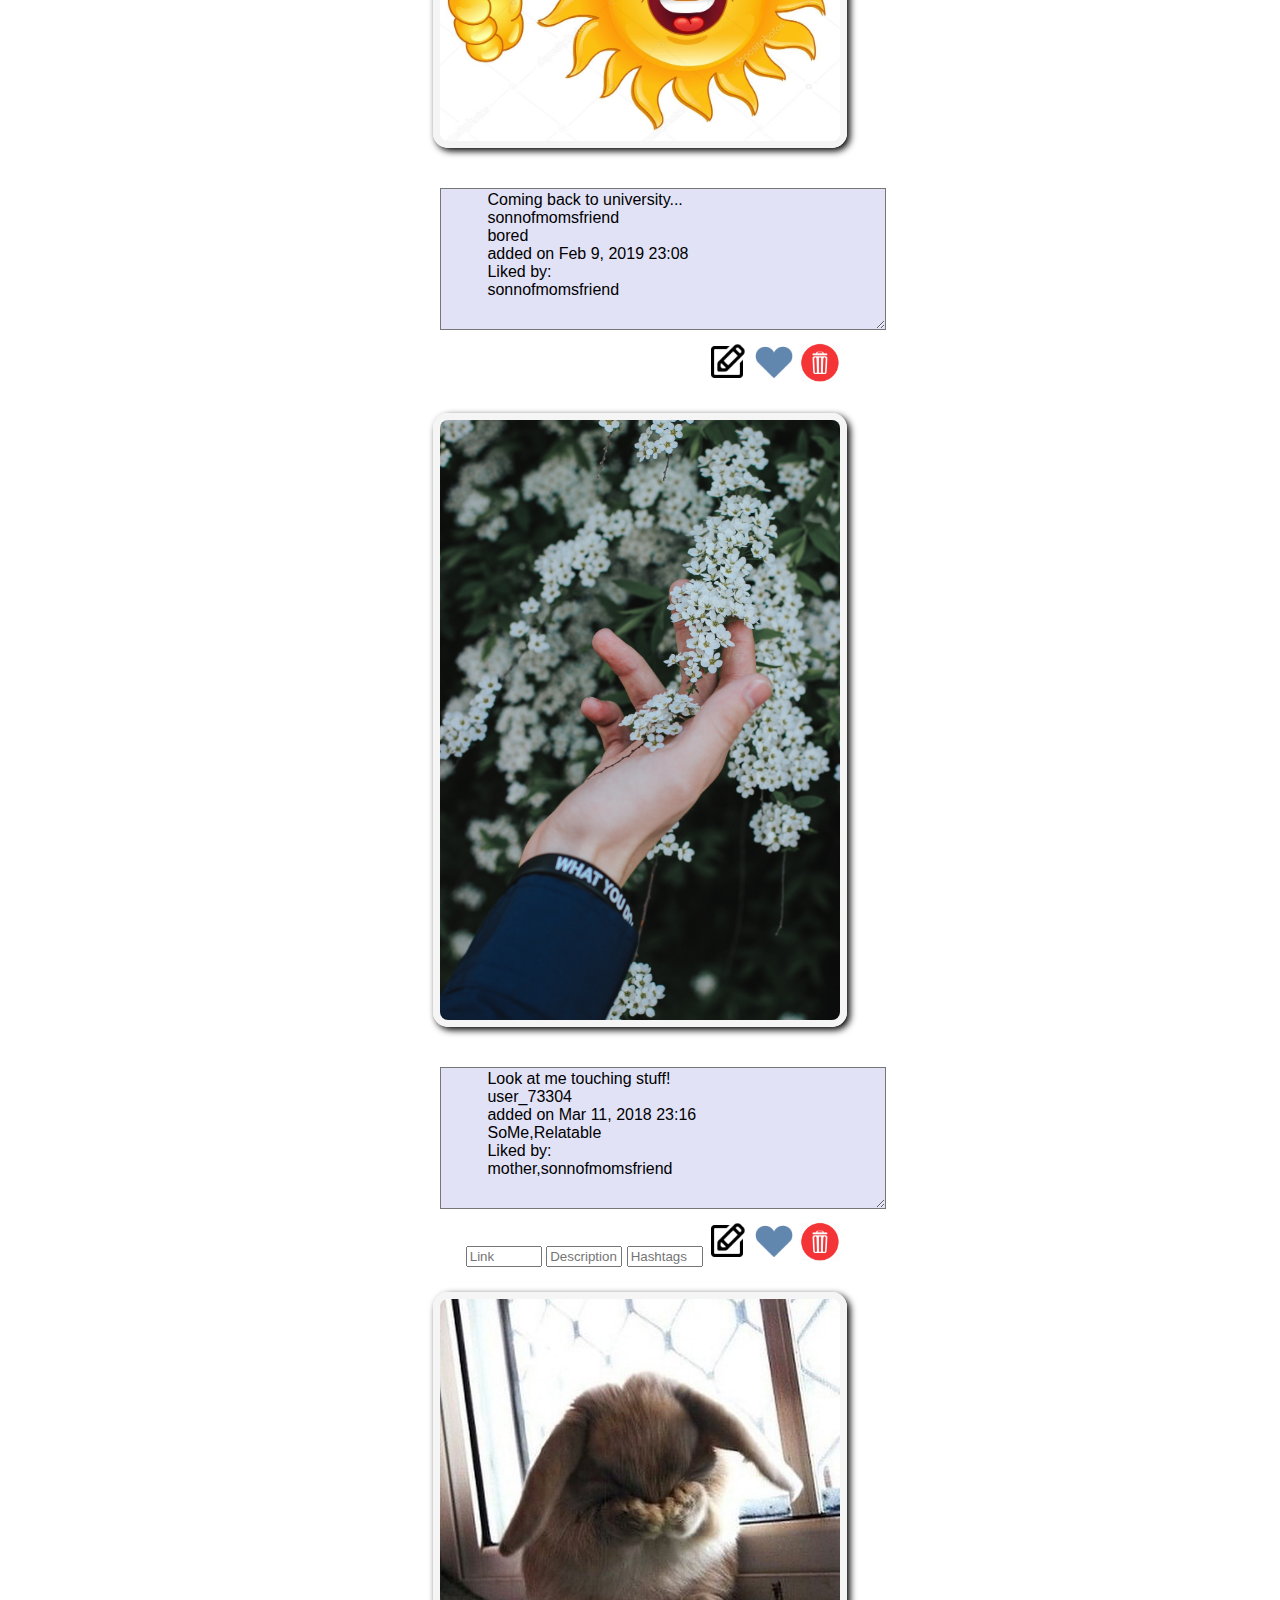
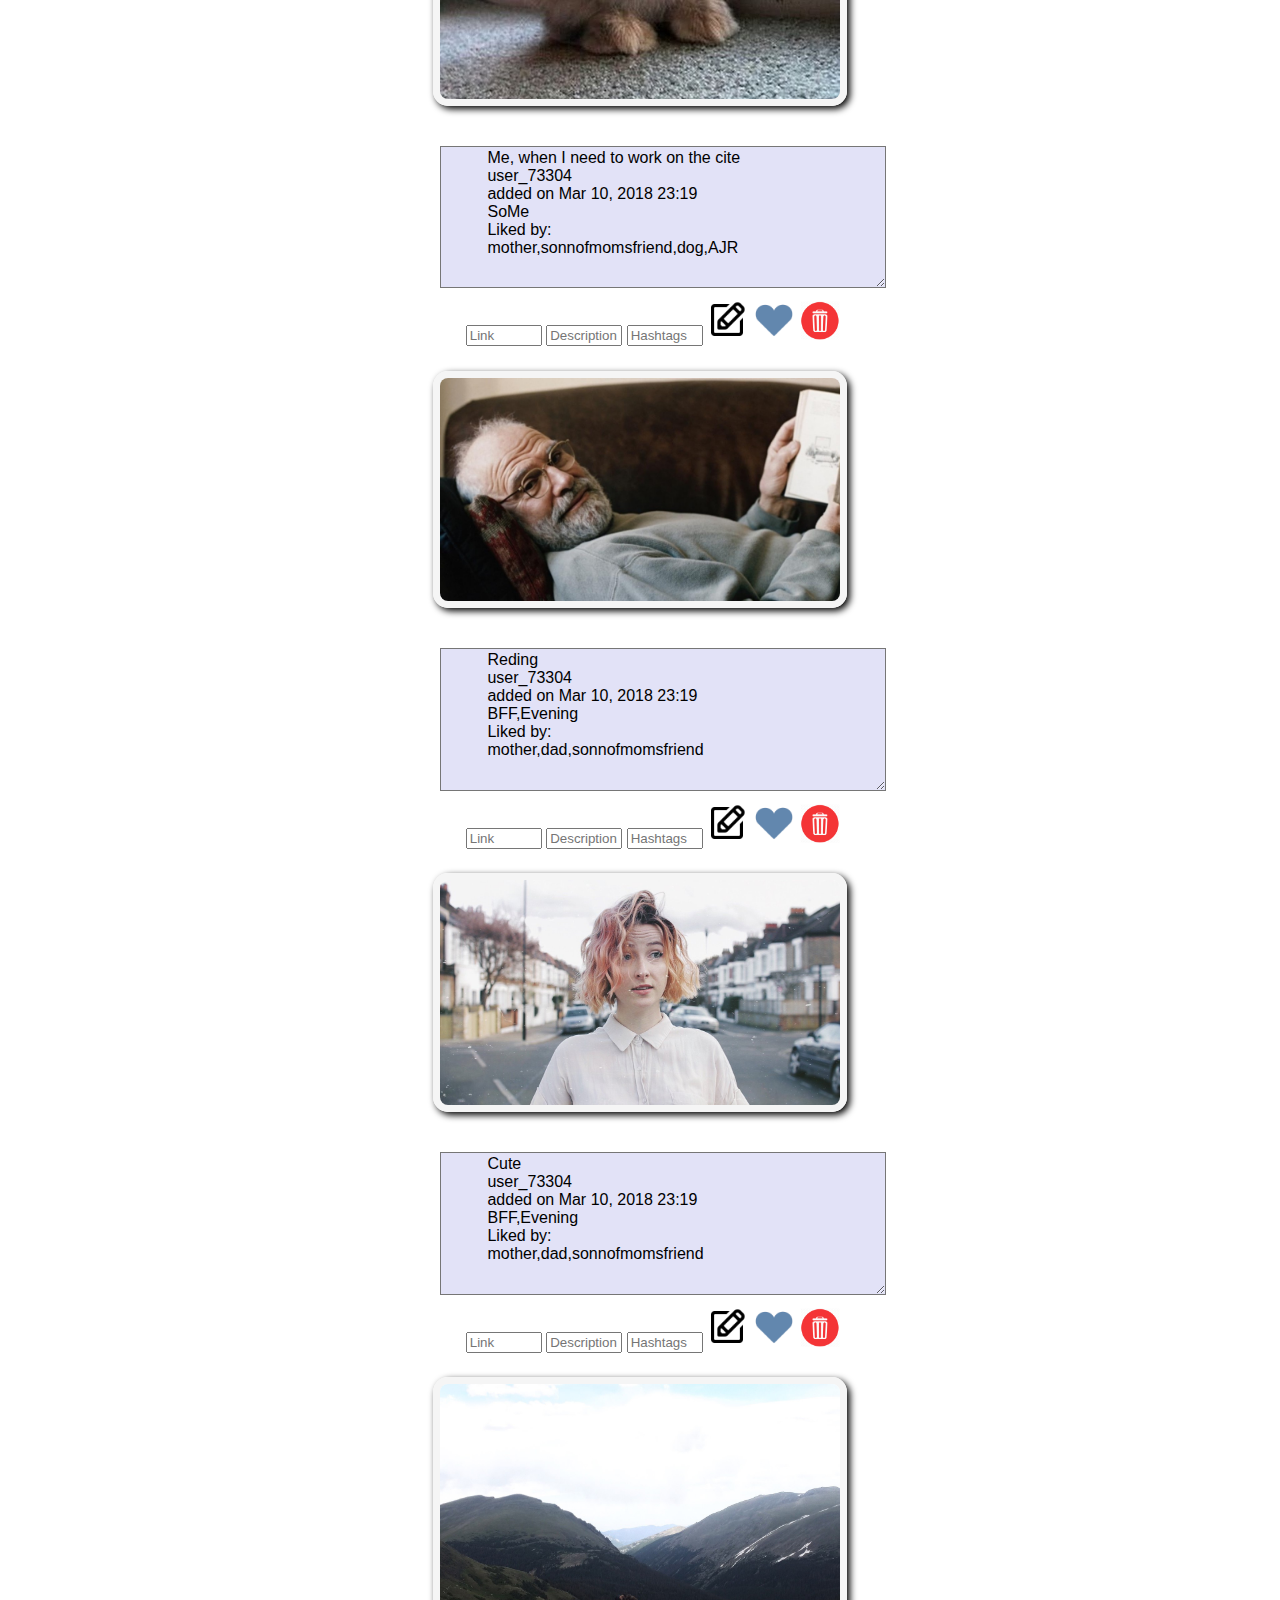
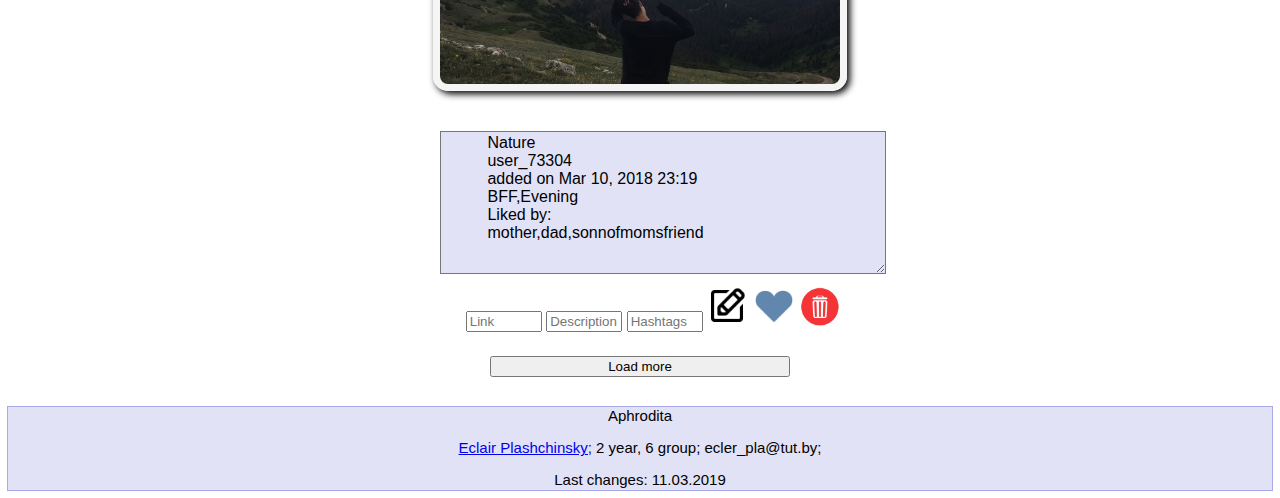
==== commit 173d4c43: "lab 7: buttons and local stor" ====
--- a/UI/index.html
+++ b/UI/index.html
@@ -14,25 +14,34 @@
   <header>
     <img class="header__logo" src="logo.jpg" alt="icon">
     <p class="header__sitename">Aphrodita</p> 
-    <input placeholder="Search..." class = "forSearch"> </input>
+    <input placeholder="Search..." class = "forSearch" id = "try"> <button id = "searchU" class = "forSearchBU">U</button>
+    <button id = "searchH" class = "forSearchBH">H</button>
+    <button id = "searchD" class = "forSearchBD">D</button> </input>
+    
     <div id = "whoAreYou"></div> 
   </header>
 
-  <form action="https://vk.com/ecler_dw" method="post">
-  <input type = "image" src = "add.svg" class = "forAdd"></form>
-
+  <div id = "sign"></div>
+  <form id="upload-container">
+      <div>
+          <input id="file-input" type="file" accept="image/*" name="file">
+          <label for="file-input" ><img id="upload-image" src = "add.svg" class = "forAdd" ></label>
+        </div>
+	</form>
   <br>
   <br> 
   
   <div id="photos"></div> 
   
-  <div id="popup-photos" hidden></div>
+  </div>
+ <button id = "Load" class = "forButton">Load more</button>
 
-  <div class="main-buttons">
-  </div>
- <button class = "forButton">Load more</button>
+ <script src = "PostCollection.js" ></script> 
+ <script src = "Base.js" ></script> 
+ <script src = "ViewGallery.js" ></script> 
+ <script src = "User.js" ></script> 
+ <script src = "OnClick.js" ></script> 
 
-  <script src = "main.js" ></script> 
 
 <footer>
    <p>Aphrodita</p>
--- a/UI/style.css
+++ b/UI/style.css
@@ -57,6 +57,36 @@
      top: 15%;
 }
 
+.forSearchBU{
+     width: 27px;
+     height: 27px;
+     position: fixed;
+     margin: 2px;
+     left: 21%;
+     top: 15%;
+}
+
+.forSearchBH{
+     width: 27px;
+     height: 27px;
+     position: fixed;
+     margin: 2px;
+     left: 23.1%;
+     top: 15%;
+}
+.forSearchBD{
+     width: 27px;
+     height: 27px;
+     position: fixed;
+     margin: 2px;
+     left: 25.3%;
+     top: 15%;
+}
+
+.forR{
+     width: 17%;
+}
+
 .profilePicture{
      border: 2px solid whitesmoke;
      border-radius: 100px;
@@ -102,16 +132,17 @@
      display: block;
      margin: 5px auto;
      width: 400px;
-     height: 180px;
+     height: 220px;
 }
 
 .forComments__comments {
      display: block;
-     height: 55%;
+     height: 62%;
      margin: 10% auto 3%;
-     width: 400px;
-     font-family: Verdana,  sans-serif; 
+     width: 440px;
+     font-family: Verdana, sans-serif; 
      font-size: 12pt; 
+     background-color: rgba(207, 207, 241, 0.6);
 }
 
 .forLikes{
@@ -134,6 +165,16 @@
 
 .forDelete{
      width: 10%;
+     transition: 0.5s all;
+}
+
+.forLog{
+     width: 7%;
+     transition: 0.5s all;
+}
+
+.forPas{
+     width: 5%;
      transition: 0.5s all;
 }
 
@@ -151,4 +192,21 @@
      color: black; 
   }
  
- +
+#upload-container label {
+	font-weight: bold;
+}
+
+#upload-container label:hover {
+	cursor: pointer;
+	text-decoration: underline;
+}
+
+#upload-container input[type=file] {
+	width: 0.1px;
+	height: 0.1px;
+	opacity: 0;
+	position: absolute;
+	z-index: -10;
+}
+
